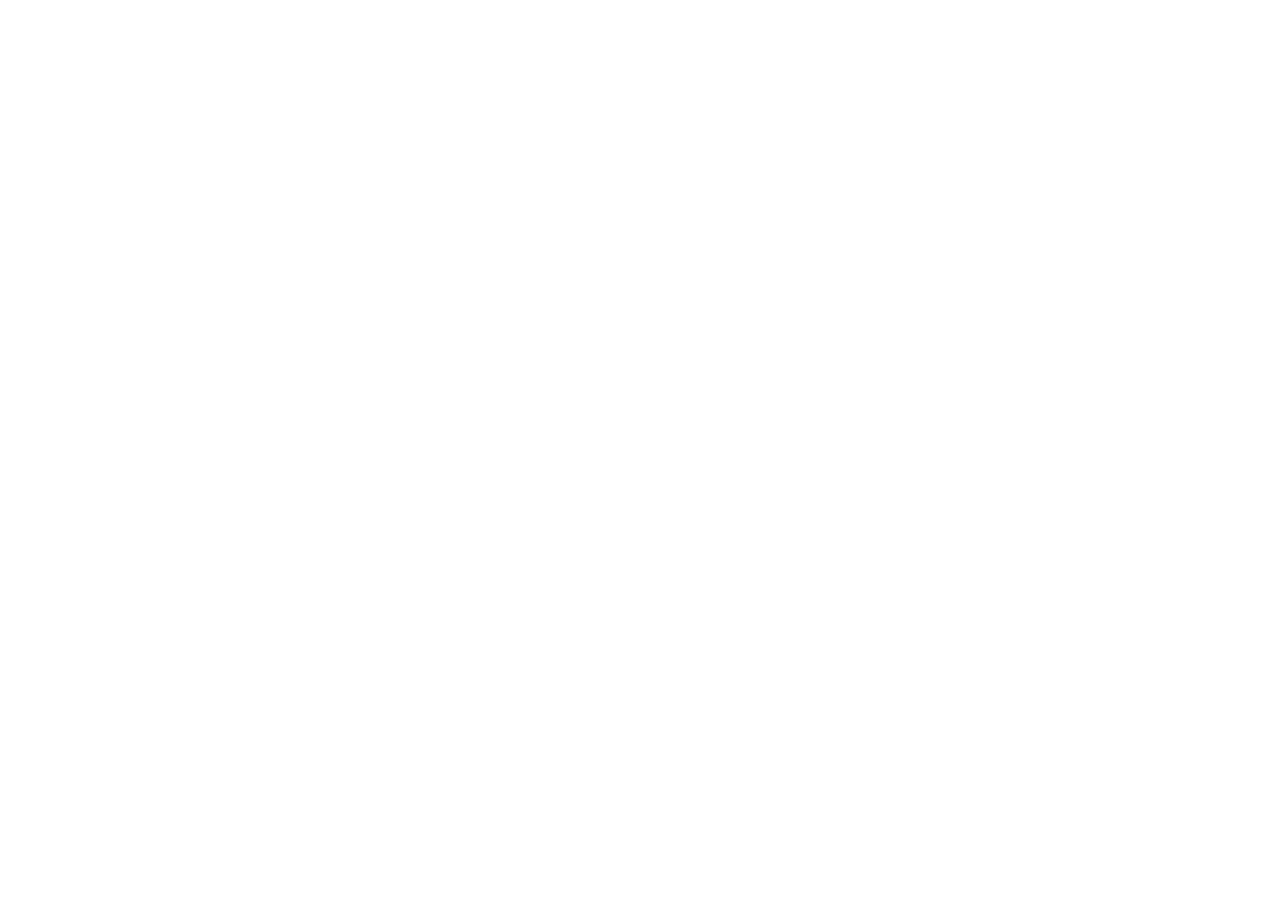
==== index.html @ 9d4a8ba4 "boilerplate for project" ====
<!DOCTYPE html>
<html lang="en">
<head>
    <meta charset="UTF-8">
    <meta http-equiv="X-UA-Compatible" content="IE=edge">
    <meta name="viewport" content="width=device-width, initial-scale=1.0">
    <title>Sign-Up-Form</title>
</head>
<body>
    
</body>
</html>
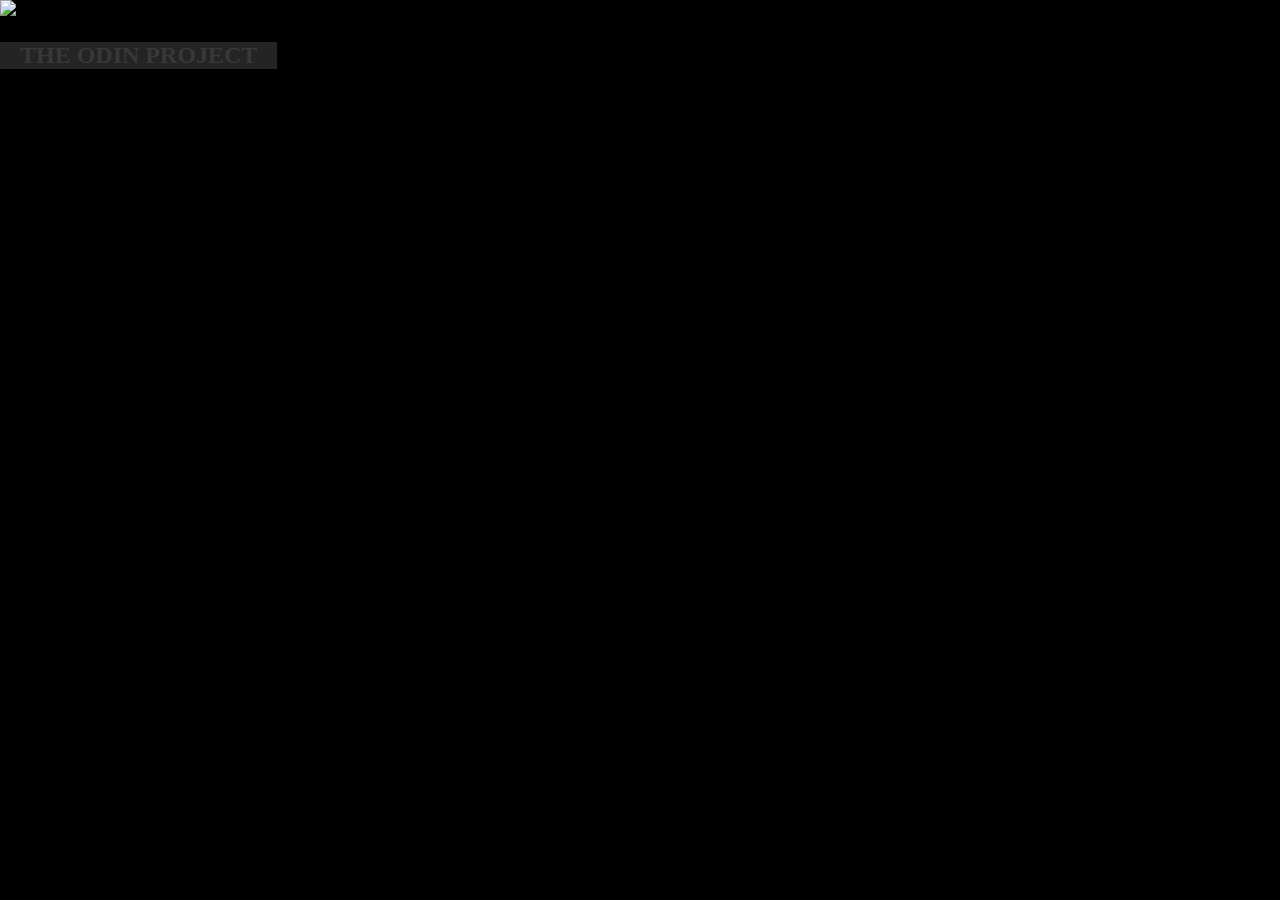
==== commit ee965ca9: "side img" ====
--- a/index.html
+++ b/index.html
@@ -3,10 +3,30 @@
 <head>
     <meta charset="UTF-8">
     <meta http-equiv="X-UA-Compatible" content="IE=edge">
+    <link rel="stylesheet" href="styles.css">
+    <link rel="stylesheet" media="screen" href="https://fontlibrary.org//face/generale-station" type="text/css"/>
     <meta name="viewport" content="width=device-width, initial-scale=1.0">
     <title>Sign-Up-Form</title>
 </head>
 <body>
-    
+    <div id="main">
+        <div id="side-img">
+            <img id="img"
+            src="https://images.unsplash.com/photo-1492112007959-c35ae067c37b?ixlib=rb-4.0.3&ixid=MnwxMjA3fDB8MHxwaG90by1wYWdlfHx8fGVufDB8fHx8&auto=format&fit=crop&w=684&q=80"
+            alt="Burning White dandelion at night">
+
+            <div id="logo-wrapper">
+                <div class="logo-wrapper">
+                    <img id="logo" src="https://cdn.statically.io/gh/TheOdinProject/curriculum/5f37d43908ef92499e95a9b90fc3cc291a95014c/html_css/project-sign-up-form/odin-lined.png" alt=""></div>
+                <div id="odin-project-text">
+                    <h2>THE ODIN PROJECT</h2>
+                </div>
+            </div>
+        </div>
+        <div id="form-section">
+
+        </div>
+    </div>
 </body>
+<script src="https://kit.fontawesome.com/c1a867654a.js" crossorigin="anonymous"></script>
 </html>--- a/styles.css
+++ b/styles.css
@@ -0,0 +1,57 @@
+*{
+    font-family: 'GeneraleStationRegular';
+    margin: 0;
+    padding: 0;
+}
+
+#main{
+    background-color: rgb(0, 0, 0);
+    width: 100%;
+    height: 100vh;
+    display: flex;
+}
+
+#side-img{
+    max-width: 40%;
+    position: absolute;
+    flex: 1;
+}
+
+#logo{
+    width: 50px;
+    z-index: 99;
+    padding: 10px 0;
+}
+
+#logo-wrapper{
+    display: flex;
+    align-items: center;
+    justify-content: center;
+    margin-top:15%;
+    position: relative;
+    background-color: rgba(180, 180, 180, 0.2);
+}
+
+#img{
+    height: 100vh;
+    width: 100%;
+    position: absolute;
+    object-fit: cover;
+}
+
+#form-section{
+    width: 100%;
+    height: 100vh;
+    flex: 1;
+}
+
+#odin-project-text{
+    padding: 0 20px;
+    color: rgba(255, 255, 255,0.1);
+}
+
+#odin-project-text:hover{
+    color: rgba(255, 112, 0,0.5);
+    text-shadow: 3px 3px 10px rgb(193, 85, 0);
+    cursor: pointer;
+}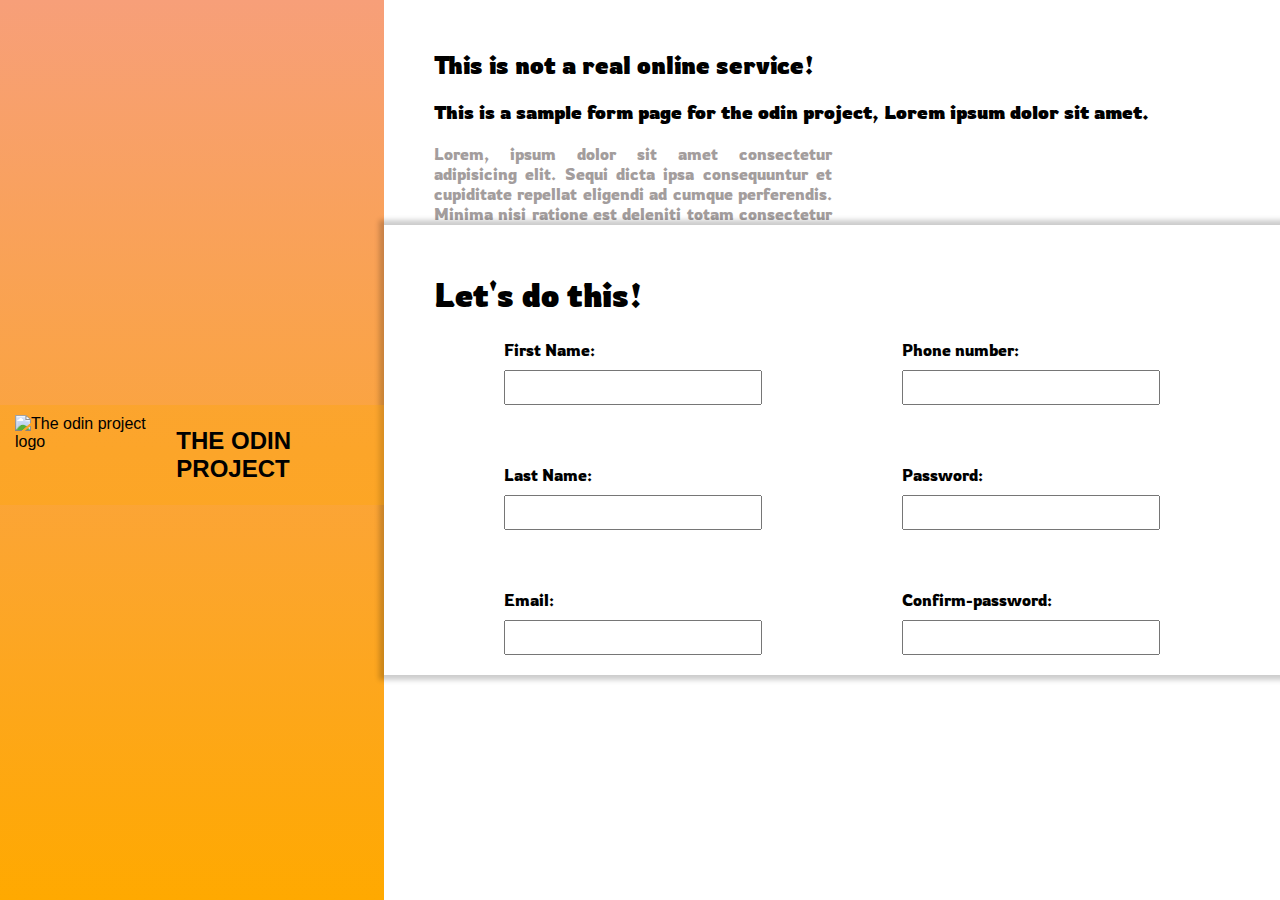
==== commit ca55b8f5: "input sections" ====
--- a/index.html
+++ b/index.html
@@ -4,29 +4,90 @@
     <meta charset="UTF-8">
     <meta http-equiv="X-UA-Compatible" content="IE=edge">
     <link rel="stylesheet" href="styles.css">
-    <link rel="stylesheet" media="screen" href="https://fontlibrary.org//face/generale-station" type="text/css"/>
+    <link rel="stylesheet" media="screen" href="https://fontlibrary.org//face/hobby-of-night" type="text/css"/>
     <meta name="viewport" content="width=device-width, initial-scale=1.0">
     <title>Sign-Up-Form</title>
 </head>
 <body>
     <div id="main">
-        <div id="side-img">
-            <img id="img"
-            src="https://images.unsplash.com/photo-1492112007959-c35ae067c37b?ixlib=rb-4.0.3&ixid=MnwxMjA3fDB8MHxwaG90by1wYWdlfHx8fGVufDB8fHx8&auto=format&fit=crop&w=684&q=80"
-            alt="Burning White dandelion at night">
-
+        <div id="left">
             <div id="logo-wrapper">
-                <div class="logo-wrapper">
-                    <img id="logo" src="https://cdn.statically.io/gh/TheOdinProject/curriculum/5f37d43908ef92499e95a9b90fc3cc291a95014c/html_css/project-sign-up-form/odin-lined.png" alt=""></div>
-                <div id="odin-project-text">
+                <img id="logo" src="https://cdn.statically.io/gh/TheOdinProject/curriculum/5f37d43908ef92499e95a9b90fc3cc291a95014c/html_css/project-sign-up-form/odin-lined.png" alt="The odin project logo">
+                <div id="text-logo">
                     <h2>THE ODIN PROJECT</h2>
                 </div>
             </div>
         </div>
-        <div id="form-section">
 
+        <div id="right">
+            <section class="section1 section">
+                <h2>This is not a real online service! </h2>
+                <br>
+                <h3>This is a sample form page for the odin project, Lorem ipsum dolor sit amet.</h3>
+                <br>
+                <p>Lorem, ipsum dolor sit amet consectetur adipisicing elit. Sequi dicta ipsa consequuntur et cupiditate repellat eligendi ad cumque perferendis. Minima nisi ratione est deleniti totam consectetur odio quod dolor voluptas!</p>
+            </section>
+            <section class="section2 section">
+                <div class="text">
+                    <h1>Let's do this!</h1>
+                </div>
+                <div class="sub">
+                    <div id="left-input" class="sub-section">
+                        <fieldset>
+                            <form action="post">
+                                <label for="first-name">First Name:
+                                    <input type="text" id="first-name">
+                                </label>
+                            </form>
+                        </fieldset>
+
+                        <fieldset>
+                            <form action="post">
+                                <label for="last-name">Last Name:
+                                    <input type="text" id="last-name">
+                                </label>
+                            </form>
+                        </fieldset>
+
+                        <fieldset>
+                            <form action="post">
+                                <label for="email">Email:
+                                    <input type="email" id="email" required>
+                                </label>
+                            </form>
+                        </fieldset>
+                    </div>
+                    <div id="right-input" class="sub-section">
+                        <fieldset>
+                            <form action="post">
+                                <label for="phone-number">Phone number:
+                                    <input type="number" id="phone-number">
+                                </label>
+                            </form>
+                        </fieldset>
+
+                        <fieldset>
+                            <form action="post">
+                                <label for="password">Password:
+                                    <input type="password" id="password">
+                                </label>
+                            </form>
+                        </fieldset>
+
+                        <fieldset>
+                            <form action="post">
+                                <label for="password-b">Confirm-password:
+                                    <input type="password" id="password-b" required>
+                                </label>
+                            </form>
+                        </fieldset>
+                    </div>
+                </div>
+            </section>
+            <section class="section3 section"></section>
         </div>
     </div>
+
 </body>
 <script src="https://kit.fontawesome.com/c1a867654a.js" crossorigin="anonymous"></script>
 </html>--- a/styles.css
+++ b/styles.css
@@ -1,57 +1,97 @@
+@import url('https://fonts.googleapis.com/css2?family=Rowdies:wght@300&display=swap');
+
 *{
-    font-family: 'GeneraleStationRegular';
+    padding: 0;
     margin: 0;
-    padding: 0;
+    box-sizing: border-box;
 }
 
 #main{
-    background-color: rgb(0, 0, 0);
+    background: linear-gradient(#f79f79,#ffa900);
     width: 100%;
-    height: 100vh;
+    min-height: 100vh;
     display: flex;
 }
 
-#side-img{
-    max-width: 40%;
-    position: absolute;
+#left{
+    background-image: url(https://images.unsplash.com/photo-1673010960635-d0d1ad81b90a?ixlib=rb-4.0.3&ixid=MnwxMjA3fDB8MHxwaG90by1wYWdlfHx8fGVufDB8fHx8&auto=format&fit=crop&w=687&q=80) ;
+    width: 30%;
+    height: 100vh;
+    object-fit: cover;
+    z-index: 2;
+    font-family: 'H0bbyofnightRegular',sans-serif;
+}
+
+#logo-wrapper{
+    width: 100%;
+    display: flex;
+    align-items: center;
+    justify-content: space-around;
+    background-color: rgba(255, 169, 0,0.3);
+    position: relative;
+    top: 45%;
+}
+
+#logo{
+    height: 100px;
+    padding: 10px 15px;
+}
+
+#right{
+    display: flex;
+    flex-direction: column;
+    height: 100vh;
+    min-width: 60%;
+    float: left;
+    background-color: rgba(0, 255, 255,0.5);
     flex: 1;
 }
 
-#logo{
-    width: 50px;
-    z-index: 99;
-    padding: 10px 0;
+.section{
+    width: 100%;
+    height: 25%;
+    padding: 50px;
+    background-color: #fff;
+    font-family: 'Rowdies', sans-serif;
 }
 
-#logo-wrapper{
-    display: flex;
-    align-items: center;
-    justify-content: center;
-    margin-top:15%;
-    position: relative;
-    background-color: rgba(180, 180, 180, 0.2);
+.section1{
+    color: rgb(0, 0, 0);
+}
+.section1 p{
+    text-align: justify;
+    color: rgb(163, 157, 157);
+    margin: 0 50% 0 0;
+}
+.section2{
+    z-index: 1;
+    flex: 1;
+    box-shadow: 0px 0px 5px 5px rgba(0, 0, 0,0.2);
 }
 
-#img{
-    height: 100vh;
-    width: 100%;
-    position: absolute;
-    object-fit: cover;
+.sub{
+    height: 100%;
+    display: flex;
+    flex: 1;
+}
+.sub-section, form{
+    display: flex;
+    flex: 1;
+    flex-direction: column;
+
 }
 
-#form-section{
-    width: 100%;
-    height: 100vh;
-    flex: 1;
+fieldset{
+    border: none;
+    padding: 25px 70px;
 }
 
-#odin-project-text{
-    padding: 0 20px;
-    color: rgba(255, 255, 255,0.1);
+input{
+    width: 100%;
+    height: 35px;
+    margin: 10px 0;
 }
 
-#odin-project-text:hover{
-    color: rgba(255, 112, 0,0.5);
-    text-shadow: 3px 3px 10px rgb(193, 85, 0);
-    cursor: pointer;
-}+.section3{
+
+}
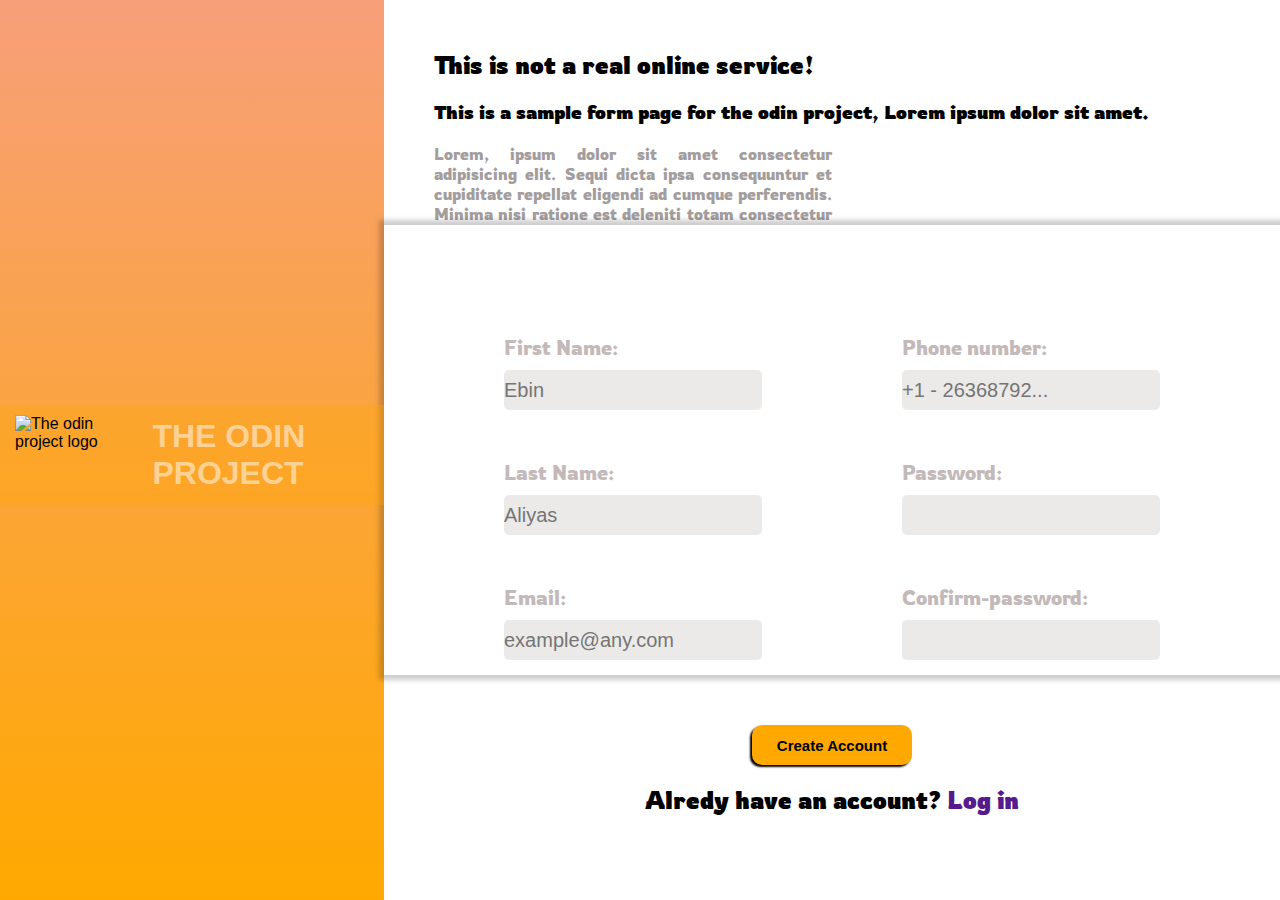
==== commit 3a83536b: "ui complete" ====
--- a/index.html
+++ b/index.html
@@ -14,7 +14,7 @@
             <div id="logo-wrapper">
                 <img id="logo" src="https://cdn.statically.io/gh/TheOdinProject/curriculum/5f37d43908ef92499e95a9b90fc3cc291a95014c/html_css/project-sign-up-form/odin-lined.png" alt="The odin project logo">
                 <div id="text-logo">
-                    <h2>THE ODIN PROJECT</h2>
+                    <h1>THE ODIN PROJECT</h1>
                 </div>
             </div>
         </div>
@@ -36,55 +36,49 @@
                         <fieldset>
                             <form action="post">
                                 <label for="first-name">First Name:
-                                    <input type="text" id="first-name">
+                                    <input type="text" id="first-name" placeholder="Ebin" required>
                                 </label>
-                            </form>
                         </fieldset>
 
                         <fieldset>
-                            <form action="post">
                                 <label for="last-name">Last Name:
-                                    <input type="text" id="last-name">
+                                    <input type="text" id="last-name" placeholder="Aliyas" required>
                                 </label>
-                            </form>
                         </fieldset>
 
                         <fieldset>
-                            <form action="post">
                                 <label for="email">Email:
-                                    <input type="email" id="email" required>
+                                    <input type="email" id="email" required placeholder="example@any.com">
                                 </label>
-                            </form>
                         </fieldset>
                     </div>
                     <div id="right-input" class="sub-section">
                         <fieldset>
-                            <form action="post">
                                 <label for="phone-number">Phone number:
-                                    <input type="number" id="phone-number">
+                                    <input type="number" id="phone-number" placeholder="+1 - 26368792..." required>
                                 </label>
-                            </form>
                         </fieldset>
 
                         <fieldset>
-                            <form action="post">
                                 <label for="password">Password:
-                                    <input type="password" id="password">
+                                    <input type="password" id="password" required>
                                 </label>
-                            </form>
                         </fieldset>
 
                         <fieldset>
-                            <form action="post">
                                 <label for="password-b">Confirm-password:
                                     <input type="password" id="password-b" required>
                                 </label>
-                            </form>
                         </fieldset>
                     </div>
                 </div>
             </section>
-            <section class="section3 section"></section>
+            <section class="section3 section">
+                <button type="submit">Create Account</button>
+                <br>
+                <h2>Alredy have an account? <a href="">Log in</a></h2>
+            </form>
+            </section>
         </div>
     </div>
 
--- a/styles.css
+++ b/styles.css
@@ -4,6 +4,15 @@
     padding: 0;
     margin: 0;
     box-sizing: border-box;
+    text-decoration: none;
+}
+
+h1{
+    color: rgba(255, 255, 255,0.5);
+}
+#text-logo h1:hover{
+color: rgba(0, 0, 0,0.5);
+text-shadow: 2px 2px 5px rgba(0, 0, 0,0.3);
 }
 
 #main{
@@ -83,15 +92,43 @@
 
 fieldset{
     border: none;
-    padding: 25px 70px;
+    padding: 20px 70px;
 }
 
-input{
+#right input{
     width: 100%;
-    height: 35px;
+    height: 40px;
     margin: 10px 0;
+    font-size: 20px;
+    background: #ebeae8;
+    border-radius: 5px;
+    border: none;
+}
+
+label{
+   font-size: 20px; 
+   color: #c4b9b9;
 }
 
 .section3{
+display: flex;
+align-items: center;
+flex-direction: column;
+}
+button{
+    width: 20%;
+    height: 40px;
+    background-color: #ffa900;
+    border-radius: 10px;
+    border: none;
+    box-shadow: -2px 2px 2px black;
+    font-size: 15px;
+    font-weight: bolder;
+}
+button:active{
+    box-shadow:  none;
+    background-color: #d39822;
+    transform: translateY(2px);
+    color: #ebeae8;
 
 }
